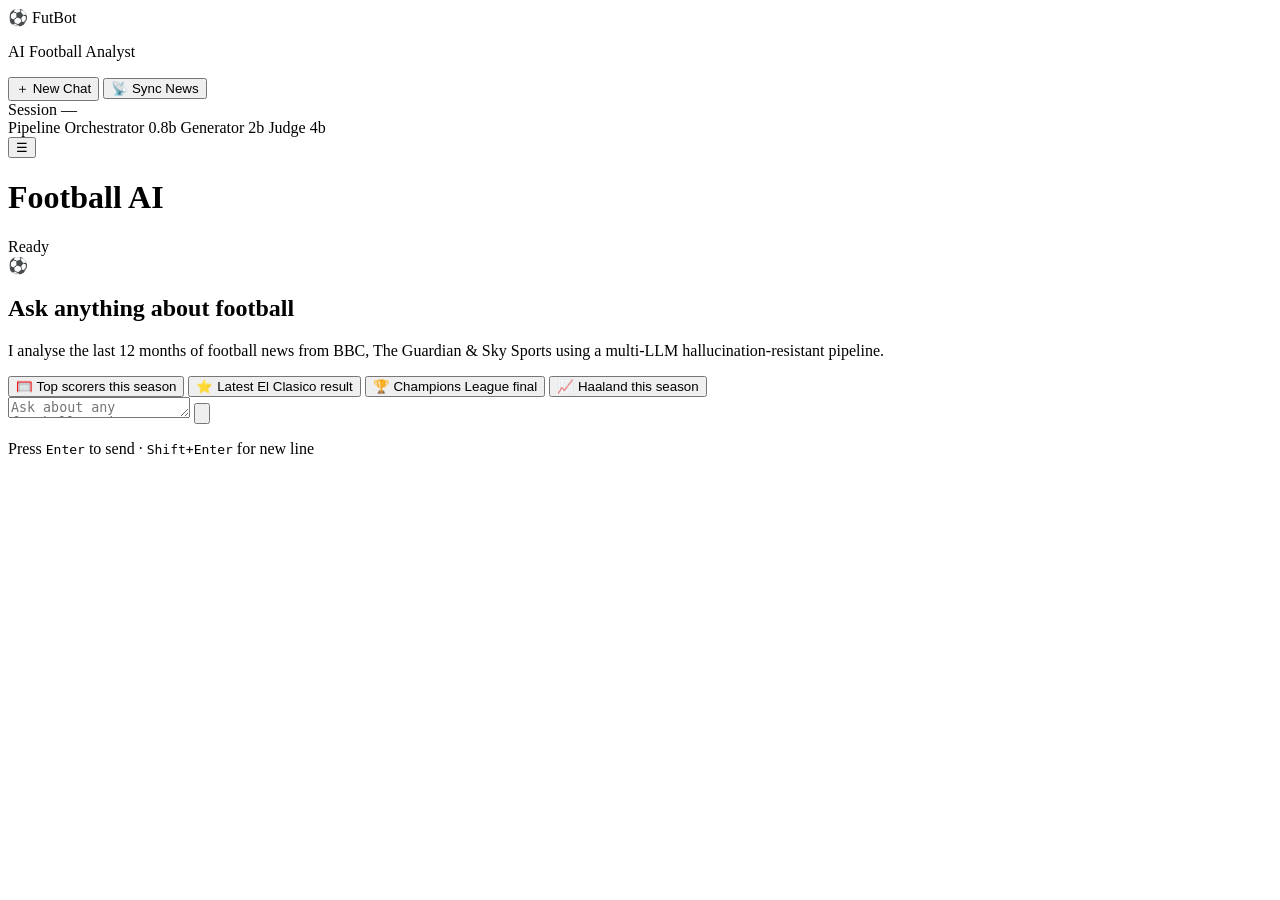
==== frontend/index.html @ a10d93cf "feat(frontend): add HTML templates" ====
<!DOCTYPE html>
<html lang="en">
<head>
  <meta charset="UTF-8" />
  <meta name="viewport" content="width=device-width, initial-scale=1.0" />
  <title>FutBot — AI Football Analyst</title>
  <meta name="description" content="Ask anything about football. Powered by a multi-LLM RAG pipeline with live news retrieval." />
  <link rel="preconnect" href="https://fonts.googleapis.com" />
  <link rel="preconnect" href="https://fonts.gstatic.com" crossorigin />
  <link href="https://fonts.googleapis.com/css2?family=Inter:wght@300;400;500;600;700;800&display=swap" rel="stylesheet" />
  <link rel="stylesheet" href="/static/style.css" />
</head>
<body>

  <!-- ══════════════════════════ SIDEBAR ══════════════════════════ -->
  <aside id="sidebar">
    <div id="sidebar-header">
      <div id="logo">
        <span id="logo-icon">⚽</span>
        <span id="logo-text">FutBot</span>
      </div>
      <p id="logo-sub">AI Football Analyst</p>
    </div>

    <div id="sidebar-actions">
      <button id="new-chat-btn" class="sidebar-btn primary-btn" onclick="newSession()">
        <span>＋</span> New Chat
      </button>
      <button id="ingest-btn" class="sidebar-btn secondary-btn" onclick="triggerIngest()">
        <span id="ingest-icon">📡</span> <span id="ingest-label">Sync News</span>
      </button>
    </div>

    <div id="ingest-status"></div>

    <div id="sidebar-footer">
      <div id="session-info">
        <span class="label">Session</span>
        <span id="session-id-display">—</span>
      </div>
      <div id="pipeline-info">
        <span class="label">Pipeline</span>
        <span class="pill">Orchestrator 0.8b</span>
        <span class="pill">Generator 2b</span>
        <span class="pill">Judge 4b</span>
      </div>
    </div>
  </aside>

  <!-- ══════════════════════════ MAIN CHAT ══════════════════════════ -->
  <main id="chat-container">

    <!-- Header -->
    <header id="chat-header">
      <div id="header-left">
        <button id="mobile-menu-btn" onclick="toggleSidebar()">☰</button>
        <h1 id="chat-title">Football AI</h1>
      </div>
      <div id="header-status">
        <span id="status-dot" class="dot green"></span>
        <span id="status-text">Ready</span>
      </div>
    </header>

    <!-- Welcome screen shown when no messages -->
    <div id="welcome-screen">
      <div id="welcome-ball">⚽</div>
      <h2 id="welcome-title">Ask anything about football</h2>
      <p id="welcome-sub">I analyse the last 12 months of football news from BBC, The Guardian & Sky Sports using a multi-LLM hallucination-resistant pipeline.</p>
      <div id="suggestion-chips">
        <button class="chip" onclick="sendSuggestion('Who are the top scorers in the Premier League this season?')">🥅 Top scorers this season</button>
        <button class="chip" onclick="sendSuggestion('What happened in the last El Clasico?')">⭐ Latest El Clasico result</button>
        <button class="chip" onclick="sendSuggestion('Which teams are in the Champions League final?')">🏆 Champions League final</button>
        <button class="chip" onclick="sendSuggestion('How is Erling Haaland performing this season?')">📈 Haaland this season</button>
      </div>
    </div>

    <!-- Messages area -->
    <div id="messages" aria-live="polite" aria-label="Chat messages"></div>

    <!-- Input area -->
    <div id="input-area">
      <div id="input-wrapper">
        <textarea
          id="user-input"
          placeholder="Ask about any football topic…"
          rows="1"
          autocomplete="off"
          onkeydown="handleKey(event)"
          oninput="autoResize(this)"
        ></textarea>
        <button id="send-btn" onclick="sendMessage()" aria-label="Send message" title="Send (Enter)">
          <svg viewBox="0 0 24 24" fill="none" stroke="currentColor" stroke-width="2.5">
            <path d="M22 2L11 13M22 2L15 22 11 13M22 2L2 9l9 4"/>
          </svg>
        </button>
      </div>
      <p id="input-hint">Press <kbd>Enter</kbd> to send · <kbd>Shift+Enter</kbd> for new line</p>
    </div>

  </main>

  <script src="/static/app.js"></script>
</body>
</html>
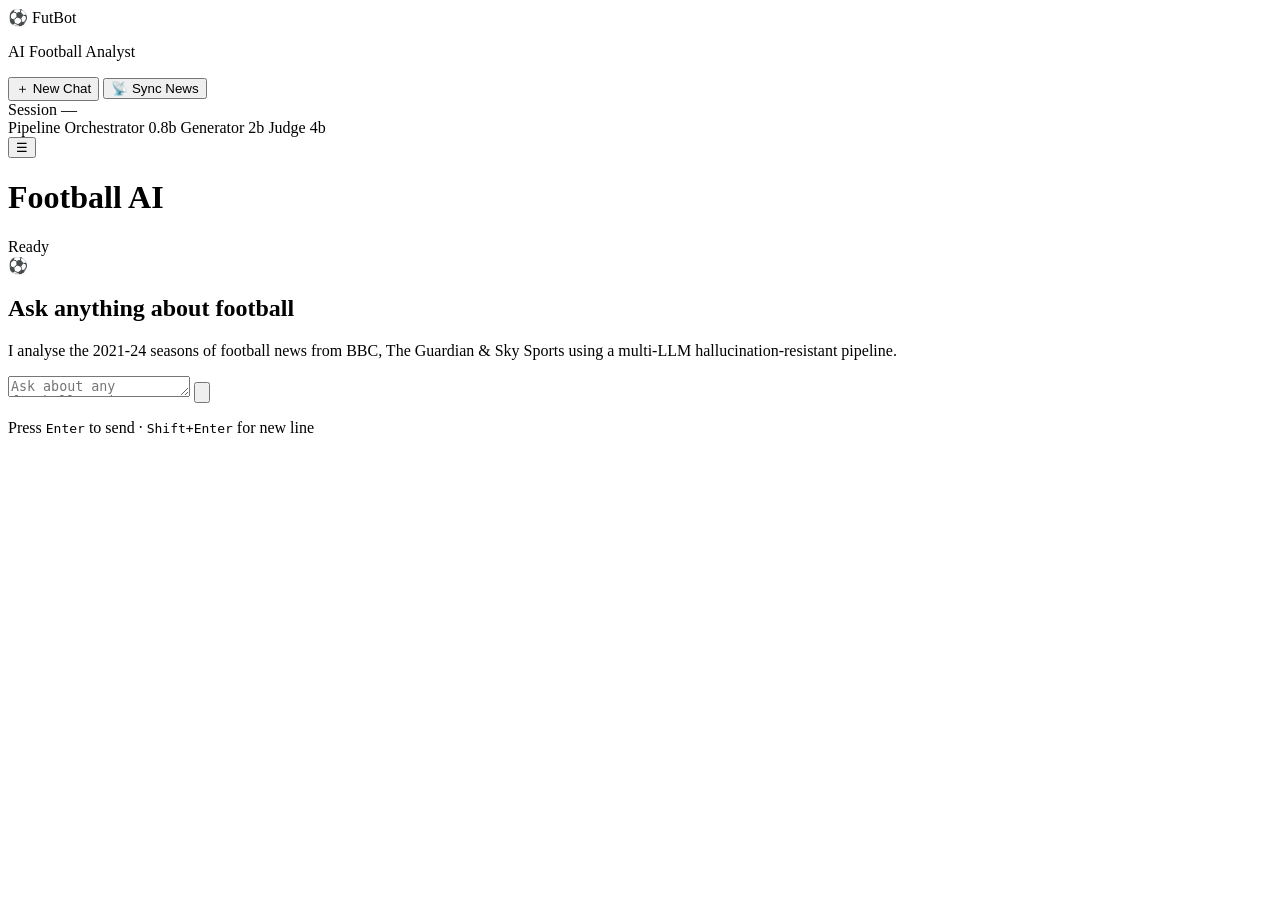
==== commit 6375b46c: "feat: add cold context management" ====
--- a/frontend/index.html
+++ b/frontend/index.html
@@ -66,13 +66,13 @@
     <div id="welcome-screen">
       <div id="welcome-ball">⚽</div>
       <h2 id="welcome-title">Ask anything about football</h2>
-      <p id="welcome-sub">I analyse the last 12 months of football news from BBC, The Guardian & Sky Sports using a multi-LLM hallucination-resistant pipeline.</p>
-      <div id="suggestion-chips">
+      <p id="welcome-sub">I analyse the 2021-24 seasons of football news from BBC, The Guardian & Sky Sports using a multi-LLM hallucination-resistant pipeline.</p>
+      <!-- <div id="suggestion-chips">
         <button class="chip" onclick="sendSuggestion('Who are the top scorers in the Premier League this season?')">🥅 Top scorers this season</button>
         <button class="chip" onclick="sendSuggestion('What happened in the last El Clasico?')">⭐ Latest El Clasico result</button>
         <button class="chip" onclick="sendSuggestion('Which teams are in the Champions League final?')">🏆 Champions League final</button>
         <button class="chip" onclick="sendSuggestion('How is Erling Haaland performing this season?')">📈 Haaland this season</button>
-      </div>
+      </div> -->
     </div>
 
     <!-- Messages area -->
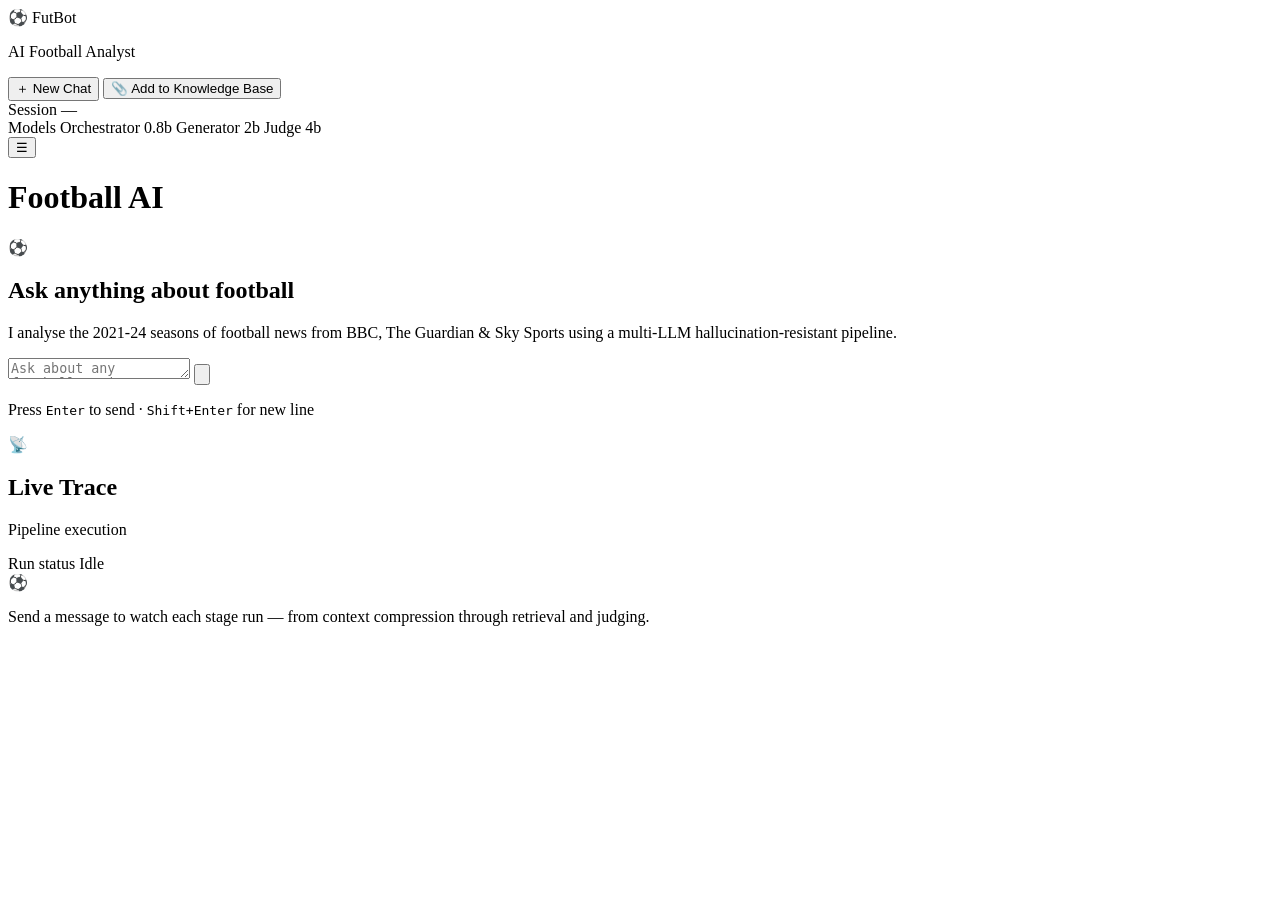
==== commit 75bdbfca: "feat: multimodal ingestion" ====
--- a/frontend/index.html
+++ b/frontend/index.html
@@ -8,7 +8,7 @@
   <link rel="preconnect" href="https://fonts.googleapis.com" />
   <link rel="preconnect" href="https://fonts.gstatic.com" crossorigin />
   <link href="https://fonts.googleapis.com/css2?family=Inter:wght@300;400;500;600;700;800&display=swap" rel="stylesheet" />
-  <link rel="stylesheet" href="/static/style.css" />
+  <link rel="stylesheet" href="/static/style.css?v=8" />
 </head>
 <body>
 
@@ -26,12 +26,19 @@
       <button id="new-chat-btn" class="sidebar-btn primary-btn" onclick="newSession()">
         <span>＋</span> New Chat
       </button>
-      <button id="ingest-btn" class="sidebar-btn secondary-btn" onclick="triggerIngest()">
-        <span id="ingest-icon">📡</span> <span id="ingest-label">Sync News</span>
+      <button id="ingest-btn" class="sidebar-btn secondary-btn" type="button" onclick="triggerIngestPicker()">
+        <span>📎</span> Add to Knowledge Base
       </button>
+      <input
+        id="ingest-file-input"
+        type="file"
+        hidden
+        accept=".txt,.md,.csv,.xlsx,.pdf,.jpg,.jpeg,.png,.webp"
+        onchange="handleIngestFileSelect(event)"
+      />
     </div>
 
-    <div id="ingest-status"></div>
+    <div id="ingest-status" aria-live="polite"></div>
 
     <div id="sidebar-footer">
       <div id="session-info">
@@ -39,7 +46,7 @@
         <span id="session-id-display">—</span>
       </div>
       <div id="pipeline-info">
-        <span class="label">Pipeline</span>
+        <span class="label">Models</span>
         <span class="pill">Orchestrator 0.8b</span>
         <span class="pill">Generator 2b</span>
         <span class="pill">Judge 4b</span>
@@ -50,35 +57,21 @@
   <!-- ══════════════════════════ MAIN CHAT ══════════════════════════ -->
   <main id="chat-container">
 
-    <!-- Header -->
     <header id="chat-header">
       <div id="header-left">
         <button id="mobile-menu-btn" onclick="toggleSidebar()">☰</button>
         <h1 id="chat-title">Football AI</h1>
       </div>
-      <div id="header-status">
-        <span id="status-dot" class="dot green"></span>
-        <span id="status-text">Ready</span>
-      </div>
     </header>
 
-    <!-- Welcome screen shown when no messages -->
     <div id="welcome-screen">
       <div id="welcome-ball">⚽</div>
       <h2 id="welcome-title">Ask anything about football</h2>
       <p id="welcome-sub">I analyse the 2021-24 seasons of football news from BBC, The Guardian & Sky Sports using a multi-LLM hallucination-resistant pipeline.</p>
-      <!-- <div id="suggestion-chips">
-        <button class="chip" onclick="sendSuggestion('Who are the top scorers in the Premier League this season?')">🥅 Top scorers this season</button>
-        <button class="chip" onclick="sendSuggestion('What happened in the last El Clasico?')">⭐ Latest El Clasico result</button>
-        <button class="chip" onclick="sendSuggestion('Which teams are in the Champions League final?')">🏆 Champions League final</button>
-        <button class="chip" onclick="sendSuggestion('How is Erling Haaland performing this season?')">📈 Haaland this season</button>
-      </div> -->
     </div>
 
-    <!-- Messages area -->
     <div id="messages" aria-live="polite" aria-label="Chat messages"></div>
 
-    <!-- Input area -->
     <div id="input-area">
       <div id="input-wrapper">
         <textarea
@@ -100,6 +93,31 @@
 
   </main>
 
-  <script src="/static/app.js"></script>
+  <!-- ══════════════════════════ PIPELINE PANEL ══════════════════════════ -->
+  <aside id="pipeline-panel" aria-label="Live pipeline status">
+    <div id="pipeline-panel-header">
+      <div class="pipeline-brand">
+        <span class="pipeline-brand-icon">📡</span>
+        <div>
+          <h2 id="pipeline-panel-title">Live Trace</h2>
+          <p id="pipeline-panel-sub">Pipeline execution</p>
+        </div>
+      </div>
+    </div>
+
+    <div id="pipeline-run-bar">
+      <span class="label">Run status</span>
+      <span id="pipeline-run-badge" class="pipeline-badge idle">Idle</span>
+    </div>
+
+    <div id="pipeline-stages" class="pipeline-timeline">
+      <div class="timeline-empty">
+        <span class="timeline-empty-icon">⚽</span>
+        <p>Send a message to watch each stage run — from context compression through retrieval and judging.</p>
+      </div>
+    </div>
+  </aside>
+
+  <script src="/static/app.js?v=8"></script>
 </body>
 </html>
